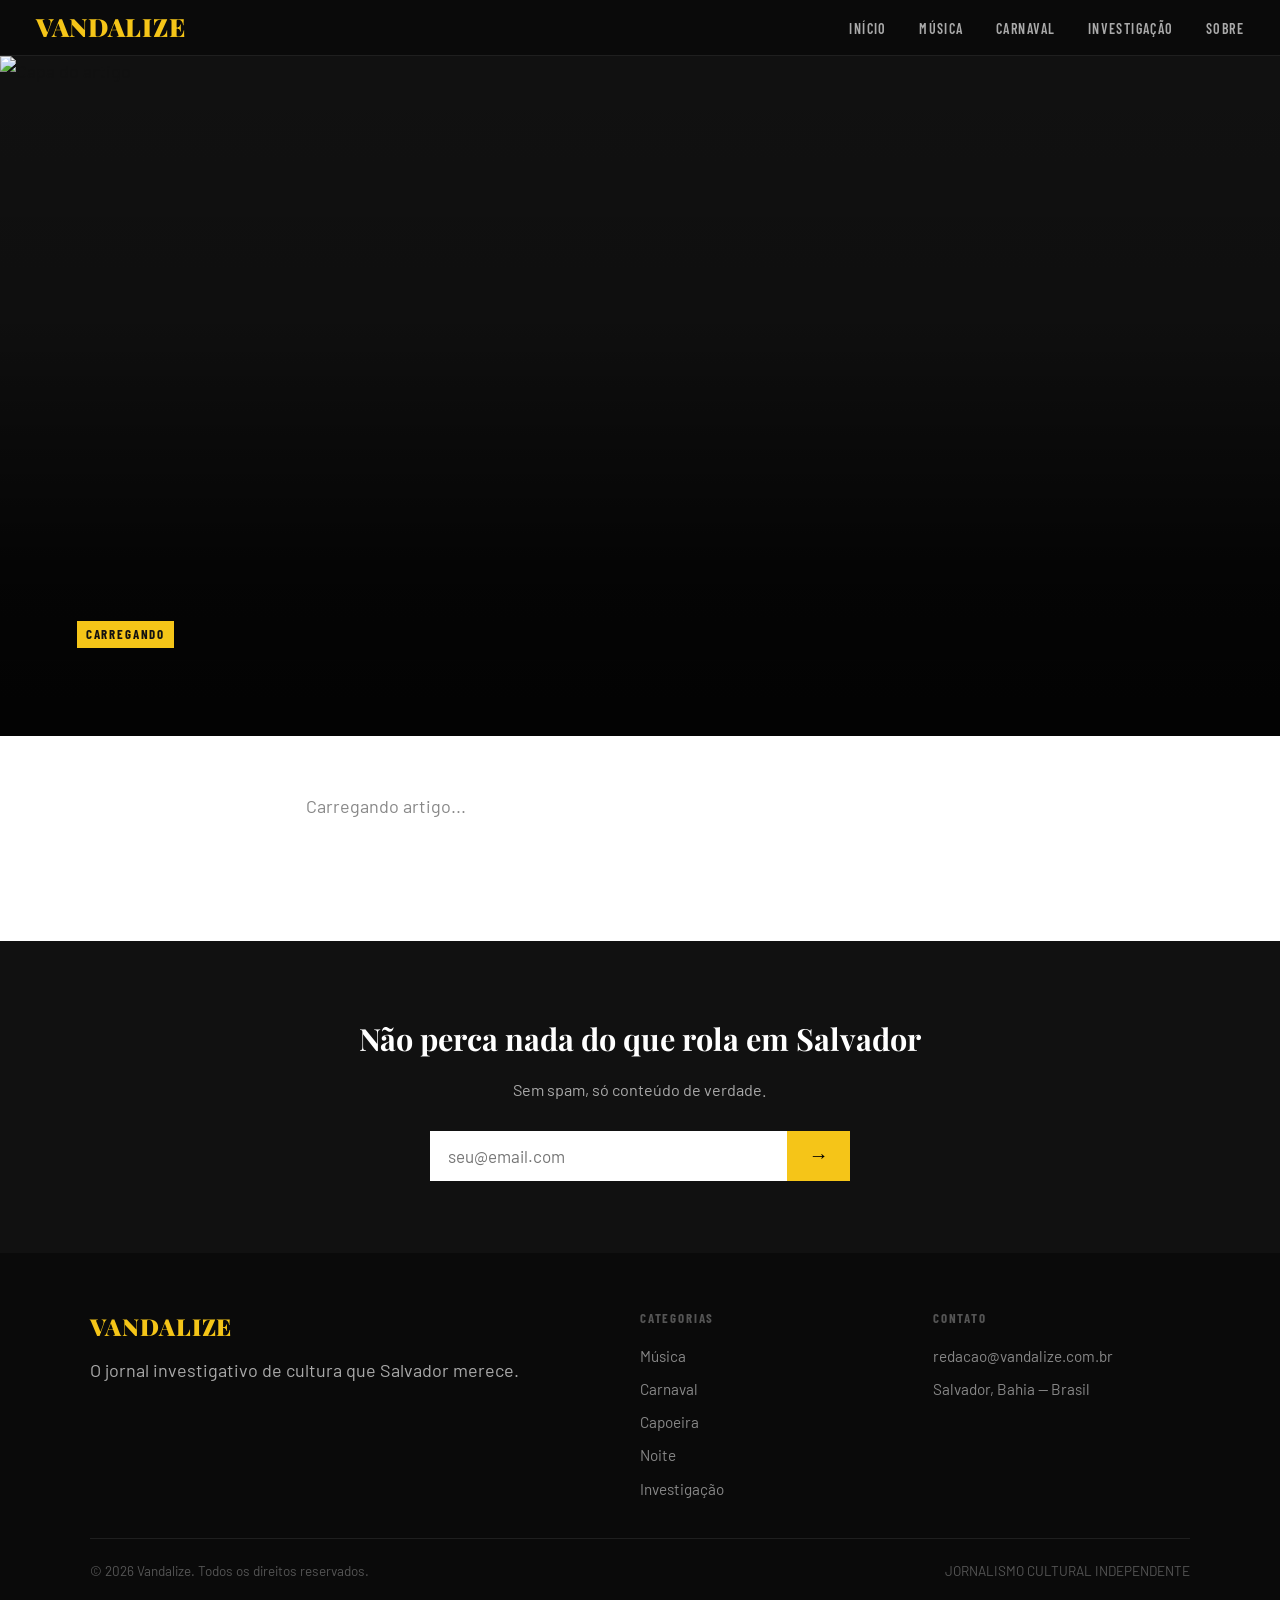
==== public/artigo.html @ 6b601dfa "v2" ====
<!DOCTYPE html>
<html lang="pt-BR">
<head>
  <meta charset="UTF-8" />
  <meta name="viewport" content="width=device-width, initial-scale=1.0" />
  <title>Artigo — Vandalize</title>
  <link href="https://fonts.googleapis.com/css2?family=Playfair+Display:ital,wght@0,700;0,900;1,700&family=Barlow+Condensed:wght@400;600;700&family=Barlow:wght@400;500&display=swap" rel="stylesheet">
  <style>
    :root { --gold: #f5c518; }
    *, *::before, *::after { box-sizing: border-box; margin: 0; padding: 0; }
    html, body {
      background: #fff;
      color: #111;
      font-family: 'Barlow', sans-serif;
      font-size: 18px;
      line-height: 1.7;
    }

    /* NAV */
    .nav {
      position: sticky; top: 0; z-index: 100;
      display: flex; align-items: center; justify-content: space-between;
      padding: 0 2rem; height: 56px;
      background: #0a0a0a; border-bottom: 1px solid #1f1f1f;
    }
    .nav-logo {
      font-family: 'Playfair Display', serif; font-weight: 900;
      font-size: 1.4rem; letter-spacing: .04em;
      color: var(--gold); text-decoration: none;
    }
    .nav-links { list-style: none; display: flex; gap: 1.8rem; }
    .nav-links a {
      font-family: 'Barlow Condensed', sans-serif;
      font-size: .78rem; font-weight: 600; letter-spacing: .1em;
      color: #aaa; text-decoration: none; transition: color .2s;
    }
    .nav-links a:hover { color: var(--gold); }

    /* HERO */
    .article-hero {
      position: relative; width: 100%;
      height: clamp(420px, 70vw, 680px);
      overflow: hidden; background: #111;
    }
    .article-hero img {
      width: 100%; height: 100%;
      object-fit: cover; object-position: center top; display: block;
    }
    .article-hero-overlay {
      position: absolute; inset: 0;
      background: linear-gradient(
        to bottom,
        rgba(0,0,0,0) 0%,
        rgba(0,0,0,.15) 40%,
        rgba(0,0,0,.72) 75%,
        rgba(0,0,0,.85) 100%
      );
    }
    .article-hero-content {
      position: absolute; bottom: 0; left: 0; right: 0;
      padding: 2.5rem clamp(1.2rem, 6vw, 5rem);
      max-width: 860px;
    }
    .tag {
      display: inline-block;
      font-family: 'Barlow Condensed', sans-serif;
      font-size: .72rem; font-weight: 700; letter-spacing: .14em;
      background: var(--gold); color: #111;
      padding: .2em .7em; margin-bottom: 1rem;
    }
    .article-title {
      font-family: 'Playfair Display', serif;
      font-size: clamp(2rem, 4.5vw, 3.4rem);
      font-weight: 900; line-height: 1.12; color: #fff;
      margin-bottom: 1rem; text-shadow: 0 2px 12px rgba(0,0,0,.3);
    }
    .article-subtitle {
      font-family: 'Barlow', sans-serif;
      font-size: clamp(.9rem, 1.4vw, 1.05rem);
      font-weight: 400; color: rgba(255,255,255,.82);
      line-height: 1.5; margin-bottom: 1.4rem; max-width: 640px;
    }
    .article-byline {
      display: flex; align-items: center; gap: 1.2rem;
      font-family: 'Barlow', sans-serif;
      font-size: .82rem; color: rgba(255,255,255,.65);
    }
    .article-byline strong { color: #fff; font-weight: 600; }

    /* BODY */
    .article-body {
      max-width: 740px; margin: 0 auto;
      padding: 3rem clamp(1rem, 6vw, 2rem) 5rem;
    }
    .article-body p   { margin-bottom: 1.6rem; color: #222; font-size: 1rem; line-height: 1.8; }
    .article-body h2  { font-family: 'Playfair Display', serif; font-size: 1.6rem; font-weight: 700; margin: 3rem 0 1rem; color: #111; }
    .article-body img { max-width: 100%; border-radius: 4px; margin: 1.5rem 0; }
    .article-body blockquote {
      border-left: 4px solid var(--gold); margin: 2rem 0;
      padding: .5rem 1.5rem; color: #444; font-style: italic;
    }

    /* NEWSLETTER */
    .section-newsletter { background: #111; padding: 4rem 2rem; }
    .newsletter-inner { max-width: 600px; margin: 0 auto; text-align: center; }
    .newsletter-title { font-family: 'Playfair Display', serif; font-size: 1.7rem; color: #fff; margin-bottom: .6rem; }
    .newsletter-sub   { font-size: .9rem; color: #aaa; margin-bottom: 1.5rem; }
    .newsletter-form  { display: flex; max-width: 420px; margin: 0 auto; }
    .newsletter-input { flex: 1; padding: .75rem 1rem; border: none; font-family: 'Barlow', sans-serif; font-size: .95rem; outline: none; }
    .newsletter-btn   { padding: .75rem 1.2rem; background: var(--gold); border: none; font-size: 1.1rem; cursor: pointer; transition: background .2s; }
    .newsletter-btn:hover { background: #e0b000; }

    /* FOOTER */
    .footer { background: #0a0a0a; color: #aaa; padding: 3rem 2rem 1.5rem; }
    .footer-inner {
      max-width: 1100px; margin: 0 auto;
      display: grid; grid-template-columns: 2fr 1fr 1fr;
      gap: 2rem; padding-bottom: 2rem;
      border-bottom: 1px solid #1f1f1f;
    }
    .footer-logo { font-family: 'Playfair Display', serif; font-weight: 900; font-size: 1.3rem; letter-spacing: .04em; color: var(--gold); display: block; margin-bottom: .5rem; }
    .footer-col  { display: flex; flex-direction: column; gap: .4rem; }
    .footer-col-title { font-family: 'Barlow Condensed', sans-serif; font-size: .72rem; font-weight: 700; letter-spacing: .14em; color: #555; margin-bottom: .4rem; }
    .footer-col a, .footer-col span { font-size: .85rem; color: #888; text-decoration: none; }
    .footer-col a:hover { color: var(--gold); }
    .footer-bottom { max-width: 1100px; margin: 1.2rem auto 0; display: flex; justify-content: space-between; font-size: .75rem; color: #555; }
  </style>
</head>
<body>

<nav class="nav">
  <a href="index.html" class="nav-logo">VANDALIZE</a>
  <ul class="nav-links">
    <li><a href="index.html">INÍCIO</a></li>
    <li><a href="index.html?cat=musica">MÚSICA</a></li>
    <li><a href="index.html?cat=carnaval">CARNAVAL</a></li>
    <li><a href="index.html?cat=investigacao">INVESTIGAÇÃO</a></li>
    <li><a href="sobre.html">SOBRE</a></li>
  </ul>
</nav>

<!-- HERO: preenchido pelo app.js via Firestore -->
<div class="article-hero">
  <img id="hero-img" src="" alt="Capa do artigo" />
  <div class="article-hero-overlay"></div>
  <div class="article-hero-content">
    <span class="tag" id="hero-tag">CARREGANDO</span>
    <h1 class="article-title" id="hero-titulo"></h1>
    <p class="article-subtitle" id="hero-subtitulo"></p>
    <div class="article-byline">
      <strong id="hero-autor"></strong>
      <span id="hero-data"></span>
      <span id="hero-leitura"></span>
    </div>
  </div>
</div>

<!-- CORPO DO ARTIGO: preenchido pelo app.js -->
<div class="article-body" id="artigo-body">
  <p style="color:#888">Carregando artigo...</p>
</div>

<section class="section-newsletter">
  <div class="newsletter-inner">
    <h3 class="newsletter-title">Não perca nada do que rola em Salvador</h3>
    <p class="newsletter-sub">Sem spam, só conteúdo de verdade.</p>
    <div class="newsletter-form">
      <input type="email" placeholder="seu@email.com" class="newsletter-input" />
      <button class="newsletter-btn">→</button>
    </div>
  </div>
</section>

<footer class="footer">
  <div class="footer-inner">
    <div>
      <span class="footer-logo">VANDALIZE</span>
      <p>O jornal investigativo de cultura que Salvador merece.</p>
    </div>
    <div class="footer-col">
      <p class="footer-col-title">CATEGORIAS</p>
      <a href="index.html?cat=musica">Música</a>
      <a href="index.html?cat=carnaval">Carnaval</a>
      <a href="index.html?cat=capoeira">Capoeira</a>
      <a href="index.html?cat=noite">Noite</a>
      <a href="index.html?cat=investigacao">Investigação</a>
    </div>
    <div class="footer-col">
      <p class="footer-col-title">CONTATO</p>
      <a href="mailto:redacao@vandalize.com.br">redacao@vandalize.com.br</a>
      <span>Salvador, Bahia — Brasil</span>
    </div>
  </div>
  <div class="footer-bottom">
    <span>© 2026 Vandalize. Todos os direitos reservados.</span>
    <span>JORNALISMO CULTURAL INDEPENDENTE</span>
  </div>
</footer>

<!-- Firebase: carrega artigo pelo slug da URL -->
<script type="module" src="src/app.js"></script>

</body>
</html>
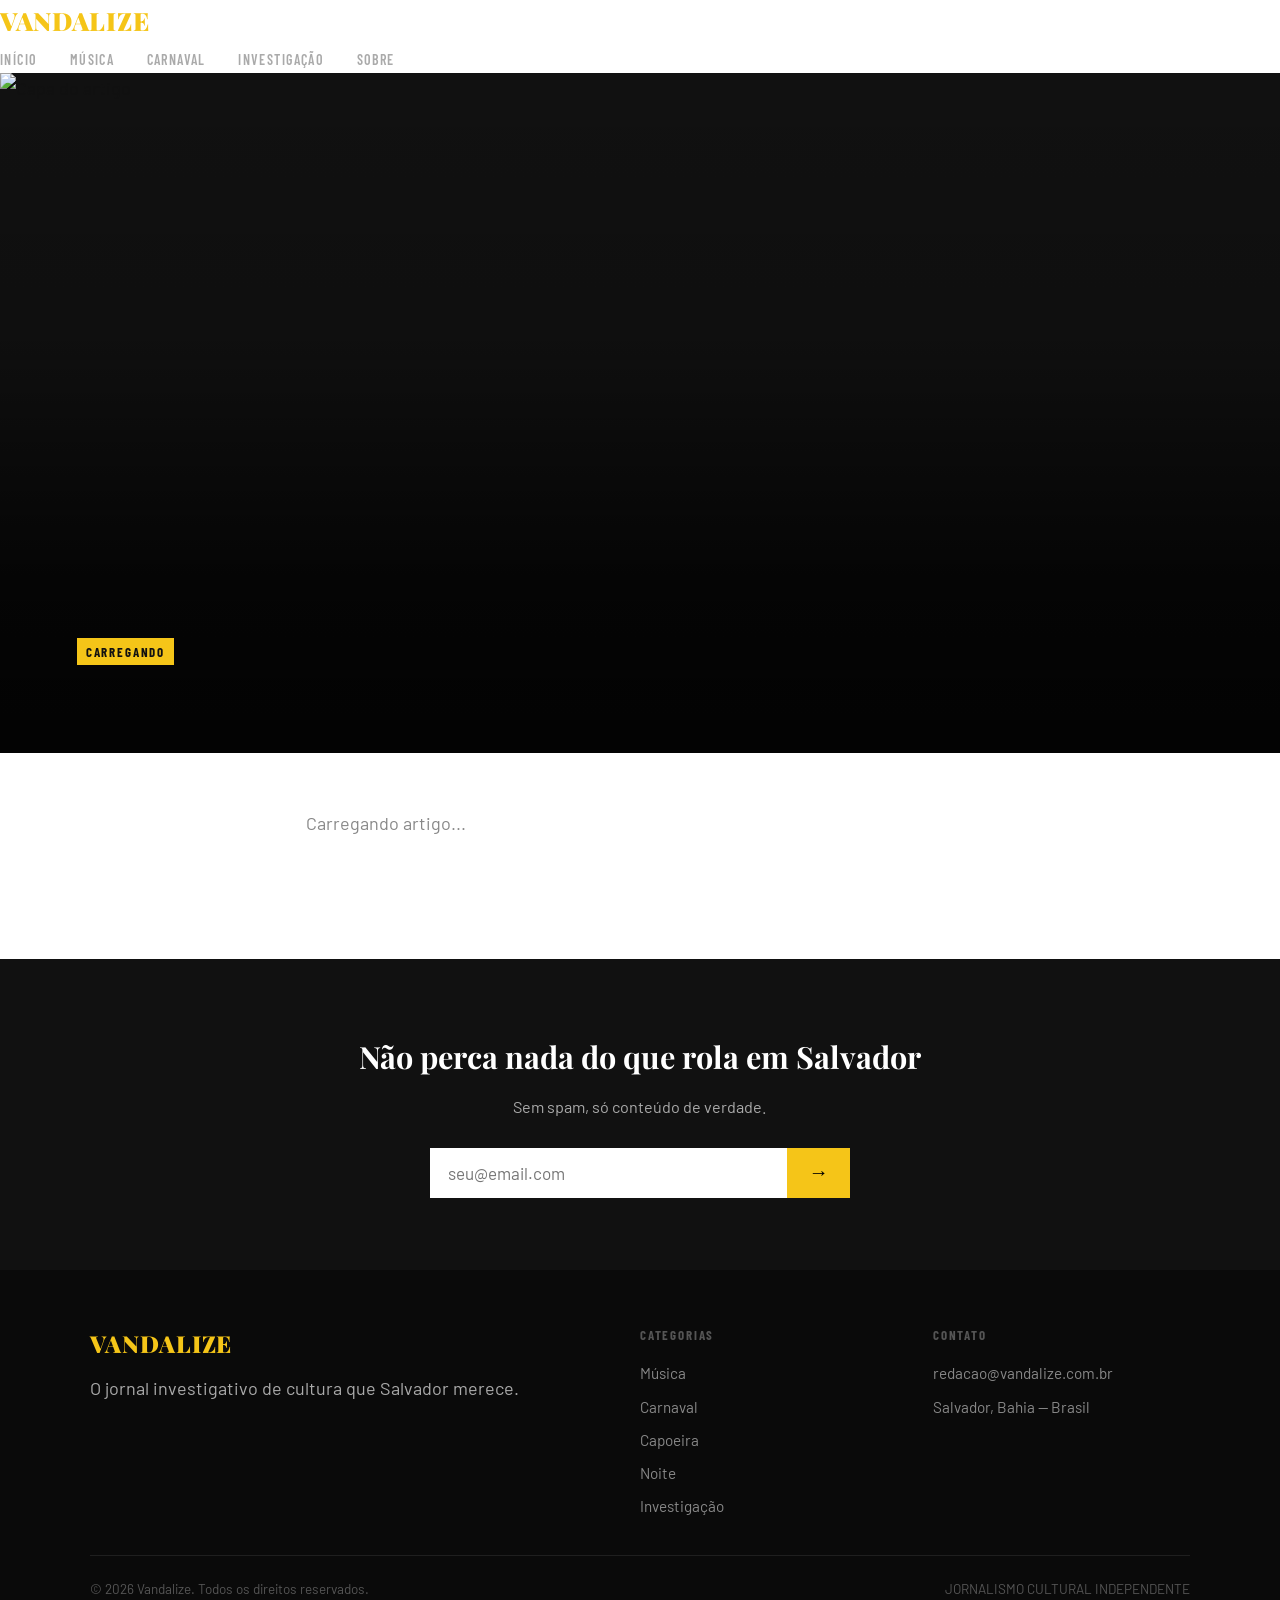
==== commit 9b47598b: "v3" ====
--- a/public/artigo.html
+++ b/public/artigo.html
@@ -16,13 +16,7 @@
       line-height: 1.7;
     }
 
-    /* NAV */
-    .nav {
-      position: sticky; top: 0; z-index: 100;
-      display: flex; align-items: center; justify-content: space-between;
-      padding: 0 2rem; height: 56px;
-      background: #0a0a0a; border-bottom: 1px solid #1f1f1f;
-    }
+  
     .nav-logo {
       font-family: 'Playfair Display', serif; font-weight: 900;
       font-size: 1.4rem; letter-spacing: .04em;
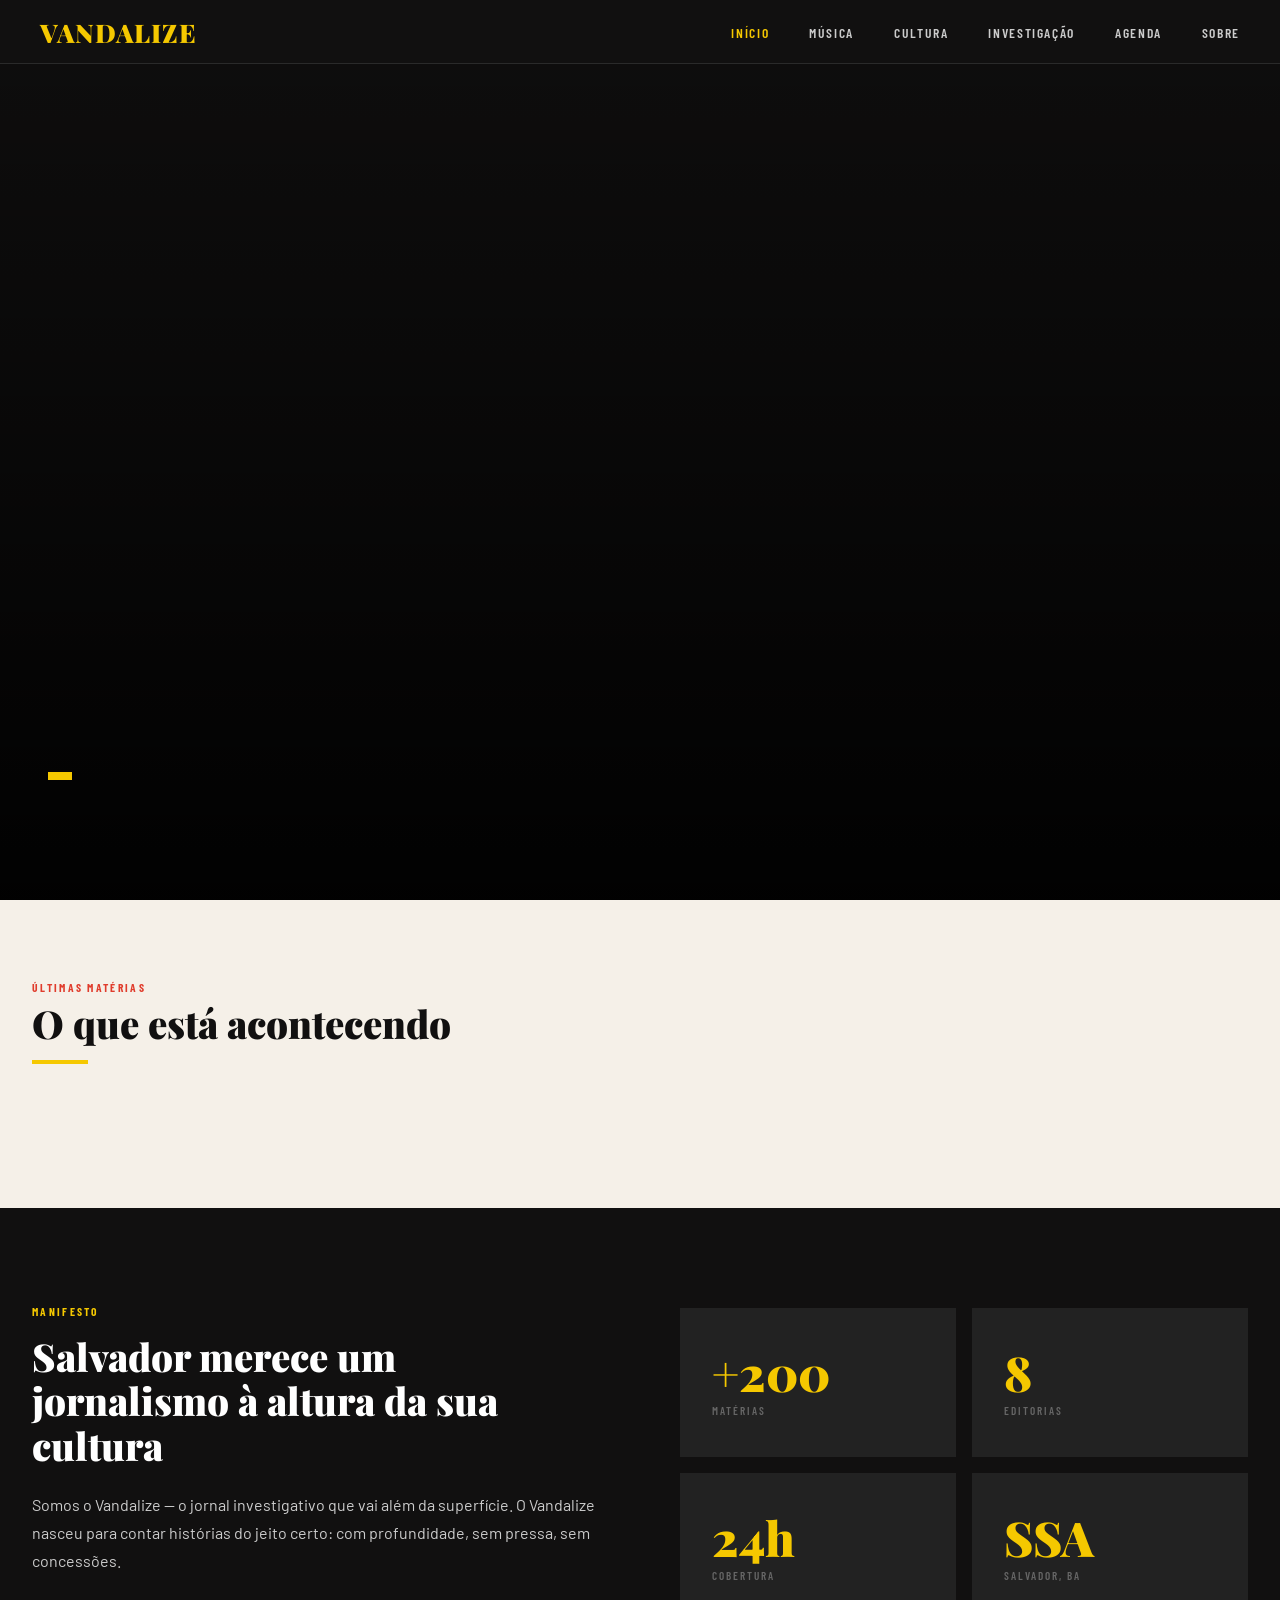
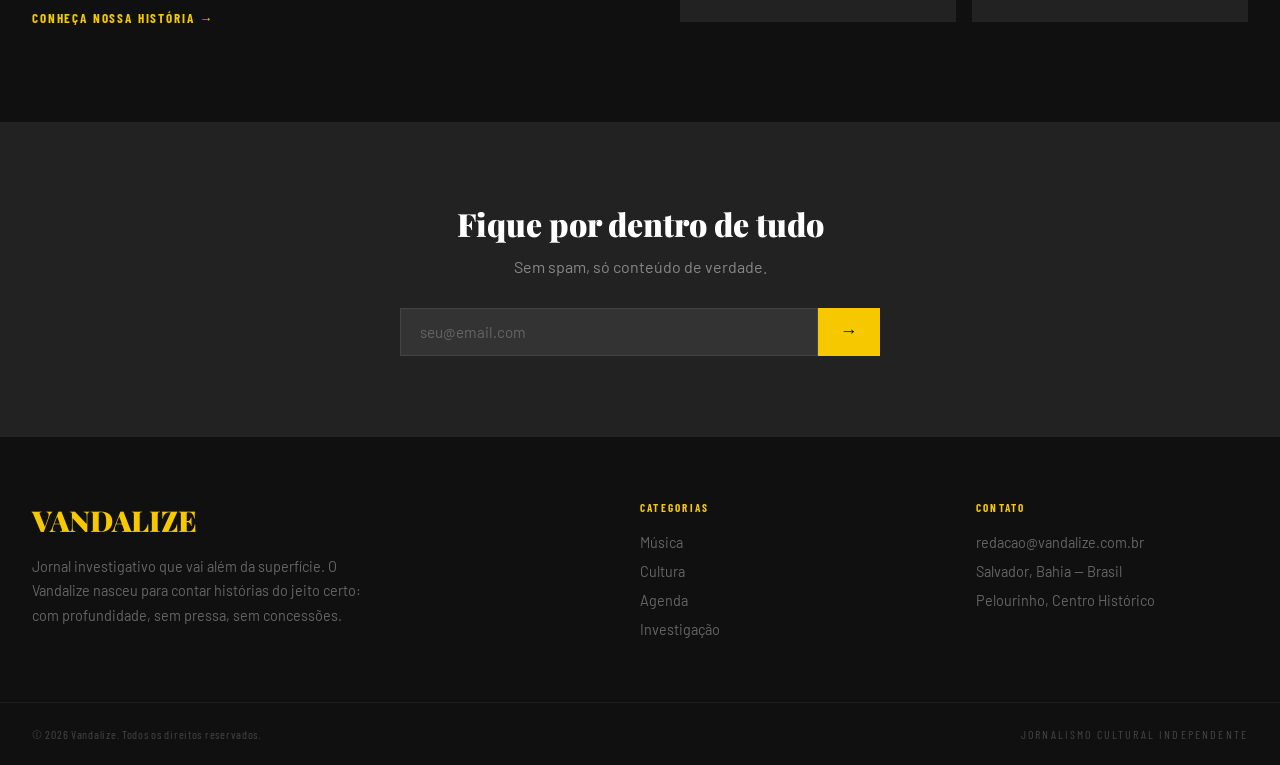
==== commit f3ee107d: "v4" ====
--- a/public/artigo.html
+++ b/public/artigo.html
@@ -1,194 +1,121 @@
-<!DOCTYPE html>
+<!DOCTYPE html> 
 <html lang="pt-BR">
 <head>
   <meta charset="UTF-8" />
   <meta name="viewport" content="width=device-width, initial-scale=1.0" />
-  <title>Artigo — Vandalize</title>
+  <title>Vandalize — Jornalismo Cultural Independente</title>
+  <link rel="stylesheet" href="src/style.css" />
+  <link rel="preconnect" href="https://fonts.googleapis.com">
   <link href="https://fonts.googleapis.com/css2?family=Playfair+Display:ital,wght@0,700;0,900;1,700&family=Barlow+Condensed:wght@400;600;700&family=Barlow:wght@400;500&display=swap" rel="stylesheet">
-  <style>
-    :root { --gold: #f5c518; }
-    *, *::before, *::after { box-sizing: border-box; margin: 0; padding: 0; }
-    html, body {
-      background: #fff;
-      color: #111;
-      font-family: 'Barlow', sans-serif;
-      font-size: 18px;
-      line-height: 1.7;
-    }
-
-  
-    .nav-logo {
-      font-family: 'Playfair Display', serif; font-weight: 900;
-      font-size: 1.4rem; letter-spacing: .04em;
-      color: var(--gold); text-decoration: none;
-    }
-    .nav-links { list-style: none; display: flex; gap: 1.8rem; }
-    .nav-links a {
-      font-family: 'Barlow Condensed', sans-serif;
-      font-size: .78rem; font-weight: 600; letter-spacing: .1em;
-      color: #aaa; text-decoration: none; transition: color .2s;
-    }
-    .nav-links a:hover { color: var(--gold); }
-
-    /* HERO */
-    .article-hero {
-      position: relative; width: 100%;
-      height: clamp(420px, 70vw, 680px);
-      overflow: hidden; background: #111;
-    }
-    .article-hero img {
-      width: 100%; height: 100%;
-      object-fit: cover; object-position: center top; display: block;
-    }
-    .article-hero-overlay {
-      position: absolute; inset: 0;
-      background: linear-gradient(
-        to bottom,
-        rgba(0,0,0,0) 0%,
-        rgba(0,0,0,.15) 40%,
-        rgba(0,0,0,.72) 75%,
-        rgba(0,0,0,.85) 100%
-      );
-    }
-    .article-hero-content {
-      position: absolute; bottom: 0; left: 0; right: 0;
-      padding: 2.5rem clamp(1.2rem, 6vw, 5rem);
-      max-width: 860px;
-    }
-    .tag {
-      display: inline-block;
-      font-family: 'Barlow Condensed', sans-serif;
-      font-size: .72rem; font-weight: 700; letter-spacing: .14em;
-      background: var(--gold); color: #111;
-      padding: .2em .7em; margin-bottom: 1rem;
-    }
-    .article-title {
-      font-family: 'Playfair Display', serif;
-      font-size: clamp(2rem, 4.5vw, 3.4rem);
-      font-weight: 900; line-height: 1.12; color: #fff;
-      margin-bottom: 1rem; text-shadow: 0 2px 12px rgba(0,0,0,.3);
-    }
-    .article-subtitle {
-      font-family: 'Barlow', sans-serif;
-      font-size: clamp(.9rem, 1.4vw, 1.05rem);
-      font-weight: 400; color: rgba(255,255,255,.82);
-      line-height: 1.5; margin-bottom: 1.4rem; max-width: 640px;
-    }
-    .article-byline {
-      display: flex; align-items: center; gap: 1.2rem;
-      font-family: 'Barlow', sans-serif;
-      font-size: .82rem; color: rgba(255,255,255,.65);
-    }
-    .article-byline strong { color: #fff; font-weight: 600; }
-
-    /* BODY */
-    .article-body {
-      max-width: 740px; margin: 0 auto;
-      padding: 3rem clamp(1rem, 6vw, 2rem) 5rem;
-    }
-    .article-body p   { margin-bottom: 1.6rem; color: #222; font-size: 1rem; line-height: 1.8; }
-    .article-body h2  { font-family: 'Playfair Display', serif; font-size: 1.6rem; font-weight: 700; margin: 3rem 0 1rem; color: #111; }
-    .article-body img { max-width: 100%; border-radius: 4px; margin: 1.5rem 0; }
-    .article-body blockquote {
-      border-left: 4px solid var(--gold); margin: 2rem 0;
-      padding: .5rem 1.5rem; color: #444; font-style: italic;
-    }
-
-    /* NEWSLETTER */
-    .section-newsletter { background: #111; padding: 4rem 2rem; }
-    .newsletter-inner { max-width: 600px; margin: 0 auto; text-align: center; }
-    .newsletter-title { font-family: 'Playfair Display', serif; font-size: 1.7rem; color: #fff; margin-bottom: .6rem; }
-    .newsletter-sub   { font-size: .9rem; color: #aaa; margin-bottom: 1.5rem; }
-    .newsletter-form  { display: flex; max-width: 420px; margin: 0 auto; }
-    .newsletter-input { flex: 1; padding: .75rem 1rem; border: none; font-family: 'Barlow', sans-serif; font-size: .95rem; outline: none; }
-    .newsletter-btn   { padding: .75rem 1.2rem; background: var(--gold); border: none; font-size: 1.1rem; cursor: pointer; transition: background .2s; }
-    .newsletter-btn:hover { background: #e0b000; }
-
-    /* FOOTER */
-    .footer { background: #0a0a0a; color: #aaa; padding: 3rem 2rem 1.5rem; }
-    .footer-inner {
-      max-width: 1100px; margin: 0 auto;
-      display: grid; grid-template-columns: 2fr 1fr 1fr;
-      gap: 2rem; padding-bottom: 2rem;
-      border-bottom: 1px solid #1f1f1f;
-    }
-    .footer-logo { font-family: 'Playfair Display', serif; font-weight: 900; font-size: 1.3rem; letter-spacing: .04em; color: var(--gold); display: block; margin-bottom: .5rem; }
-    .footer-col  { display: flex; flex-direction: column; gap: .4rem; }
-    .footer-col-title { font-family: 'Barlow Condensed', sans-serif; font-size: .72rem; font-weight: 700; letter-spacing: .14em; color: #555; margin-bottom: .4rem; }
-    .footer-col a, .footer-col span { font-size: .85rem; color: #888; text-decoration: none; }
-    .footer-col a:hover { color: var(--gold); }
-    .footer-bottom { max-width: 1100px; margin: 1.2rem auto 0; display: flex; justify-content: space-between; font-size: .75rem; color: #555; }
-  </style>
 </head>
 <body>
 
+<!-- NAV -->
 <nav class="nav">
   <a href="index.html" class="nav-logo">VANDALIZE</a>
   <ul class="nav-links">
-    <li><a href="index.html">INÍCIO</a></li>
-    <li><a href="index.html?cat=musica">MÚSICA</a></li>
-    <li><a href="index.html?cat=carnaval">CARNAVAL</a></li>
-    <li><a href="index.html?cat=investigacao">INVESTIGAÇÃO</a></li>
+    <li><a href="index.html" class="active">INÍCIO</a></li>
+    <li><a href="?cat=musica">MÚSICA</a></li>
+    <li><a href="?cat=cultura">CULTURA</a></li>
+    <li><a href="?cat=investigacao">INVESTIGAÇÃO</a></li>
+    <li><a href="?cat=agenda">AGENDA</a></li>
     <li><a href="sobre.html">SOBRE</a></li>
   </ul>
+
+  <button class="nav-hamburger" id="hamburger">&#9776;</button>
 </nav>
 
-<!-- HERO: preenchido pelo app.js via Firestore -->
-<div class="article-hero">
-  <img id="hero-img" src="" alt="Capa do artigo" />
+<!-- HERO -->
+
+<section class="article-hero-section" id="hero"> <div class="article-hero-img-wrap">
+    <img id="heroImg" src="" alt="Capa"> 
+  </div>
   <div class="article-hero-overlay"></div>
+  
   <div class="article-hero-content">
-    <span class="tag" id="hero-tag">CARREGANDO</span>
-    <h1 class="article-title" id="hero-titulo"></h1>
-    <p class="article-subtitle" id="hero-subtitulo"></p>
-    <div class="article-byline">
-      <strong id="hero-autor"></strong>
-      <span id="hero-data"></span>
-      <span id="hero-leitura"></span>
+    <span class="tag" id="heroTag"></span>
+    <h1 class="article-hero-title" id="heroTitle"></h1>
+    <p class="article-hero-subtitle" id="heroSubtitle"></p>
+  </div>
+</section>
+</section>
+
+<!-- ÚLTIMAS MATÉRIAS -->
+<section class="section-latest">
+  <div class="container">
+    <div class="section-header">
+      <p class="section-label">ÚLTIMAS MATÉRIAS</p>
+      <h2 class="section-title">O que está acontecendo</h2>
+      <div class="title-bar"></div>
     </div>
-  </div>
-</div>
-
-<!-- CORPO DO ARTIGO: preenchido pelo app.js -->
-<div class="article-body" id="artigo-body">
-  <p style="color:#888">Carregando artigo...</p>
-</div>
-
-<section class="section-newsletter">
-  <div class="newsletter-inner">
-    <h3 class="newsletter-title">Não perca nada do que rola em Salvador</h3>
-    <p class="newsletter-sub">Sem spam, só conteúdo de verdade.</p>
-    <div class="newsletter-form">
-      <input type="email" placeholder="seu@email.com" class="newsletter-input" />
-      <button class="newsletter-btn">→</button>
+    <div class="cards-grid" id="cardsGrid">
+      <!-- preenchido via JS -->
     </div>
   </div>
 </section>
 
+<!-- MANIFESTO -->
+<section class="section-manifesto">
+  <div class="container manifesto-inner">
+    <div class="manifesto-text">
+      <p class="section-label">MANIFESTO</p>
+      <h2 class="manifesto-title">Salvador merece um jornalismo à altura da sua cultura</h2>
+      <p class="manifesto-body">Somos o Vandalize — o jornal investigativo que vai além da superfície. O Vandalize nasceu para contar histórias do jeito certo: com profundidade, sem pressa, sem concessões.</p>
+      <a href="sobre.html" class="link-arrow">CONHEÇA NOSSA HISTÓRIA →</a>
+    </div>
+
+    <div class="manifesto-stats">
+      <div class="stat-card"><span class="stat-number">+200</span><span class="stat-label">MATÉRIAS</span></div>
+      <div class="stat-card"><span class="stat-number">8</span><span class="stat-label">EDITORIAS</span></div>
+      <div class="stat-card"><span class="stat-number">24h</span><span class="stat-label">COBERTURA</span></div>
+      <div class="stat-card"><span class="stat-number">SSA</span><span class="stat-label">SALVADOR, BA</span></div>
+    </div>
+  </div>
+</section>
+
+<!-- NEWSLETTER -->
+<section class="section-newsletter">
+  <div class="container newsletter-inner">
+    <h3 class="newsletter-title">Fique por dentro de tudo</h3>
+    <p class="newsletter-sub">Sem spam, só conteúdo de verdade.</p>
+    <div class="newsletter-form">
+      <input type="email" placeholder="seu@email.com" class="newsletter-input" id="nlEmail" />
+      <button class="newsletter-btn" id="nlBtn">→</button>
+    </div>
+  </div>
+</section>
+
+<!-- FOOTER -->
 <footer class="footer">
-  <div class="footer-inner">
-    <div>
+  <div class="container footer-inner">
+    <div class="footer-brand">
       <span class="footer-logo">VANDALIZE</span>
-      <p>O jornal investigativo de cultura que Salvador merece.</p>
+      <p>Jornal investigativo que vai além da superfície. 
+O Vandalize nasceu para contar histórias do jeito certo: com profundidade, sem pressa, sem concessões.</p>
     </div>
+
     <div class="footer-col">
       <p class="footer-col-title">CATEGORIAS</p>
-      <a href="index.html?cat=musica">Música</a>
-      <a href="index.html?cat=carnaval">Carnaval</a>
-      <a href="index.html?cat=capoeira">Capoeira</a>
-      <a href="index.html?cat=noite">Noite</a>
-      <a href="index.html?cat=investigacao">Investigação</a>
+      <a href="?cat=musica">Música</a>
+      <a href="?cat=cultura">Cultura</a>
+      <a href="?cat=agenda">Agenda</a>
+       <a href="?cat=investigacao">Investigação</a>
     </div>
+    
     <div class="footer-col">
       <p class="footer-col-title">CONTATO</p>
       <a href="mailto:redacao@vandalize.com.br">redacao@vandalize.com.br</a>
       <span>Salvador, Bahia — Brasil</span>
+      <span>Pelourinho, Centro Histórico</span>
     </div>
+
   </div>
+
   <div class="footer-bottom">
     <span>© 2026 Vandalize. Todos os direitos reservados.</span>
-    <span>JORNALISMO CULTURAL INDEPENDENTE</span>
+    <span class="footer-tagline">JORNALISMO CULTURAL INDEPENDENTE</span>
   </div>
+
 </footer>
 
 <!-- Firebase: carrega artigo pelo slug da URL -->
--- a/public/src/style.css
+++ b/public/src/style.css
@@ -0,0 +1,1032 @@
+/* ─── RESET & VARS ──────────────────────────────────────────────────────────── */
+*, *::before, *::after { box-sizing: border-box; margin: 0; padding: 0; }
+
+:root {
+  --gold:       #F5C800;
+  --gold-dark:  #C9A200;
+  --black:      #111010;
+  --dark:       #1A1A1A;
+  --dark2:      #222222;
+  --cream:      #F5F0E8;
+  --text-muted: #888;
+  --text-body:  #CCCCCC;
+  --red:        #E03C2C;
+  --font-display: 'Playfair Display', Georgia, serif;
+  --font-cond:    'Barlow Condensed', sans-serif;
+  --font-body:    'Barlow', sans-serif;
+}
+
+html { scroll-behavior: smooth; }
+
+body {
+  background: var(--black);
+  color: #fff;
+  font-family: var(--font-body);
+  overflow-x: hidden;
+}
+
+a { text-decoration: none; color: inherit; }
+img { display: block; max-width: 100%; }
+
+.container {
+  max-width: 1300px;
+  margin: 0 auto;
+  padding: 0 2rem;
+}
+
+/* ─── NAV ───────────────────────────────────────────────────────────────────── */
+.nav {
+  position: fixed;
+  top: 0; left: 0; right: 0;
+  z-index: 1000;
+  background: var(--black);
+  display: flex;
+  align-items: center;
+  justify-content: space-between;
+  padding: 0 2.5rem;
+  height: 64px;
+  border-bottom: 1px solid #2a2a2a;
+}
+
+.nav-logo {
+  font-family: var(--font-display);
+  font-weight: 900;
+  font-size: 1.6rem;
+  color: var(--gold);
+  letter-spacing: 0.04em;
+}
+
+.nav-links {
+  list-style: none;
+  display: flex;
+  gap: 2.5rem;
+}
+
+.nav-links a {
+  font-family: var(--font-cond);
+  font-size: 0.85rem;
+  font-weight: 600;
+  letter-spacing: 0.12em;
+  color: #ccc;
+  transition: color 0.2s;
+}
+
+.nav-links a:hover,
+.nav-links a.active { color: var(--gold); }
+
+.nav-hamburger {
+  display: none;
+  background: none;
+  border: none;
+  color: #fff;
+  font-size: 1.4rem;
+  cursor: pointer;
+  padding: 0.5rem;
+}
+
+/* ─── HERO (home) ───────────────────────────────────────────────────────────── */
+
+.hero {
+  opacity: 0;
+  transition: opacity 0.3s ease;
+}
+.hero.ready {
+  opacity: 1;
+}
+
+.hero-img-wrap {
+  position: absolute;
+  inset: 0;
+  overflow: hidden;
+}
+
+.hero-img {
+  width: 100%;
+  height: 100%;
+  object-fit: cover;
+  object-position: center top;
+}
+
+.hero-overlay {
+  position: absolute;
+  inset: 0;
+  background: linear-gradient(to top, rgba(0,0,0,.9) 0%, rgba(0,0,0,.3) 60%, transparent 100%);
+}
+
+.hero-content {
+  position: relative;
+  z-index: 2;
+  max-width: 780px;
+}
+
+.tag {
+  display: inline-block;
+  background: var(--gold);
+  color: var(--black);
+  font-family: var(--font-cond);
+  font-size: 0.72rem;
+  font-weight: 700;
+  letter-spacing: 0.14em;
+  padding: 0.25rem 0.75rem;
+  margin-bottom: 1rem;
+}
+
+.hero-title {
+  font-family: var(--font-display);
+  font-size: clamp(2rem, 4.5vw, 3.6rem);
+  font-weight: 900;
+  line-height: 1.1;
+  margin-bottom: 1.2rem;
+  color: #fff;
+}
+
+.hero-subtitle {
+  font-size: 1.05rem;
+  color: rgba(255,255,255,.75);
+  max-width: 620px;
+  line-height: 1.6;
+}
+
+/* Animações de entrada no hero */
+@keyframes fadeUp {
+  from { opacity: 0; transform: translateY(24px); }
+  to   { opacity: 1; transform: translateY(0); }
+}
+
+.hero-content .tag         { animation: fadeUp 0.6s ease 0.1s  both; }
+.hero-content .hero-title  { animation: fadeUp 0.6s ease 0.25s both; }
+.hero-content .hero-subtitle { animation: fadeUp 0.6s ease 0.4s both; }
+
+/* ─── ÚLTIMAS MATÉRIAS ──────────────────────────────────────────────────────── */
+.section-latest {
+  background: var(--cream);
+  color: var(--black);
+  padding: 5rem 0 6rem;
+}
+
+.section-header { margin-bottom: 3rem; }
+
+.section-label {
+  font-family: var(--font-cond);
+  font-size: 0.72rem;
+  font-weight: 700;
+  letter-spacing: 0.2em;
+  color: var(--red);
+  margin-bottom: 0.5rem;
+}
+
+.section-title {
+  font-family: var(--font-display);
+  font-size: 2.4rem;
+  font-weight: 900;
+  color: var(--black);
+  line-height: 1.1;
+}
+
+.title-bar {
+  width: 56px;
+  height: 4px;
+  background: var(--gold);
+  margin-top: 1rem;
+}
+
+.cards-grid {
+  display: grid;
+  grid-template-columns: repeat(3, 1fr);
+  gap: 2rem;
+}
+
+.card {
+  background: #fff;
+  cursor: pointer;
+  transition: transform 0.2s, box-shadow 0.2s;
+}
+
+.card:hover {
+  transform: translateY(-4px);
+  box-shadow: 0 12px 40px rgba(0,0,0,.15);
+}
+
+.card-img-wrap {
+  position: relative;
+  height: 280px;
+  overflow: hidden;
+}
+
+.card-img-wrap img {
+  width: 100%;
+  height: 100%;
+  object-fit: cover;
+  transition: transform 0.4s ease;
+}
+
+.card:hover .card-img-wrap img { transform: scale(1.04); }
+
+.card-tag {
+  position: absolute;
+  top: 12px; left: 12px;
+  background: var(--gold);
+  color: var(--black);
+  font-family: var(--font-cond);
+  font-size: 0.68rem;
+  font-weight: 700;
+  letter-spacing: 0.14em;
+  padding: 0.2rem 0.6rem;
+}
+
+.card-body { padding: 1.4rem; }
+
+.card-title {
+  font-family: var(--font-display);
+  font-size: 1.2rem;
+  font-weight: 700;
+  color: var(--black);
+  line-height: 1.3;
+  margin-bottom: 0.7rem;
+}
+
+.card-excerpt {
+  font-size: 0.88rem;
+  color: #555;
+  line-height: 1.6;
+  margin-bottom: 1rem;
+}
+
+.card-meta {
+  font-family: var(--font-cond);
+  font-size: 0.78rem;
+  color: #999;
+  display: flex;
+  align-items: center;
+  gap: 1rem;
+}
+
+.card-meta .dot { color: #ddd; }
+
+/* ─── ARTIGOS RELACIONADOS ──────────────────────────────────────────────────── */
+.section-relacionados {
+  background: var(--cream);
+  padding: 5rem 0;
+}
+
+.section-relacionados .section-title { color: var(--black); font-size: 1.8rem; }
+
+/* ─── MANIFESTO ─────────────────────────────────────────────────────────────── */
+.section-manifesto {
+  background: var(--black);
+  padding: 6rem 0;
+}
+
+.manifesto-inner {
+  display: grid;
+  grid-template-columns: 1fr 1fr;
+  gap: 5rem;
+  align-items: center;
+}
+
+.manifesto-text .section-label { color: var(--gold); margin-bottom: 1rem; }
+
+.manifesto-title {
+  font-family: var(--font-display);
+  font-size: clamp(2rem, 3vw, 2.8rem);
+  font-weight: 900;
+  color: #fff;
+  line-height: 1.15;
+  margin-bottom: 1.5rem;
+}
+
+.manifesto-body {
+  color: var(--text-body);
+  line-height: 1.75;
+  margin-bottom: 2rem;
+  font-size: 1rem;
+}
+
+.link-arrow {
+  font-family: var(--font-cond);
+  font-size: 0.82rem;
+  font-weight: 700;
+  letter-spacing: 0.14em;
+  color: var(--gold);
+  transition: letter-spacing 0.2s;
+}
+
+.link-arrow:hover { letter-spacing: 0.22em; }
+
+.manifesto-stats {
+  display: grid;
+  grid-template-columns: 1fr 1fr;
+  gap: 1rem;
+}
+
+.stat-card {
+  background: var(--dark2);
+  padding: 2.5rem 2rem;
+  display: flex;
+  flex-direction: column;
+  gap: 0.5rem;
+}
+
+.stat-number {
+  font-family: var(--font-display);
+  font-size: 3rem;
+  font-weight: 900;
+  color: var(--gold);
+  line-height: 1;
+}
+
+.stat-label {
+  font-family: var(--font-cond);
+  font-size: 0.7rem;
+  font-weight: 600;
+  letter-spacing: 0.18em;
+  color: #666;
+}
+
+/* ─── NEWSLETTER ────────────────────────────────────────────────────────────── */
+.section-newsletter {
+  background: var(--dark2);
+  padding: 5rem 0;
+  text-align: center;
+}
+
+.newsletter-title {
+  font-family: var(--font-display);
+  font-size: 2rem;
+  font-weight: 900;
+  color: #fff;
+  margin-bottom: 0.75rem;
+}
+
+.newsletter-sub {
+  color: var(--text-muted);
+  margin-bottom: 2rem;
+}
+
+.newsletter-form {
+  display: flex;
+  justify-content: center;
+  max-width: 480px;
+  margin: 0 auto;
+}
+
+.newsletter-input {
+  flex: 1;
+  background: #333;
+  border: 1px solid #444;
+  color: #fff;
+  padding: 0.85rem 1.2rem;
+  font-size: 0.95rem;
+  outline: none;
+  font-family: var(--font-body);
+}
+
+.newsletter-input::placeholder { color: #666; }
+
+.newsletter-btn {
+  background: var(--gold);
+  color: var(--black);
+  border: none;
+  padding: 0.85rem 1.4rem;
+  font-size: 1.1rem;
+  font-weight: 700;
+  cursor: pointer;
+  transition: background 0.2s;
+}
+
+.newsletter-btn:hover { background: var(--gold-dark); }
+
+/* ─── FOOTER ────────────────────────────────────────────────────────────────── */
+.footer {
+  background: var(--black);
+  border-top: 1px solid #222;
+}
+
+.footer-inner {
+  display: grid;
+  grid-template-columns: 2fr 1fr 1fr;
+  gap: 4rem;
+  padding: 4rem 2rem;
+}
+
+.footer-logo {
+  font-family: var(--font-display);
+  font-weight: 900;
+  font-size: 1.8rem;
+  color: var(--gold);
+  display: block;
+  margin-bottom: 1rem;
+}
+
+.footer-brand p {
+  color: #666;
+  font-size: 0.9rem;
+  line-height: 1.7;
+  max-width: 340px;
+}
+
+.footer-col { display: flex; flex-direction: column; gap: 0.75rem; }
+
+.footer-col-title {
+  font-family: var(--font-cond);
+  font-size: 0.7rem;
+  font-weight: 700;
+  letter-spacing: 0.2em;
+  color: var(--gold);
+  margin-bottom: 0.5rem;
+}
+
+.footer-col a, .footer-col span {
+  color: #666;
+  font-size: 0.9rem;
+  transition: color 0.2s;
+}
+
+.footer-col a:hover { color: #fff; }
+
+.footer-bottom {
+  border-top: 1px solid #1e1e1e;
+  padding: 1.5rem 2rem;
+  max-width: 1300px;
+  margin: 0 auto;
+  display: flex;
+  justify-content: space-between;
+  align-items: center;
+}
+
+.footer-bottom span {
+  font-family: var(--font-cond);
+  font-size: 0.75rem;
+  color: #444;
+  letter-spacing: 0.06em;
+}
+
+.footer-tagline { letter-spacing: 0.18em !important; }
+
+/* ─── ARTICLE HERO ──────────────────────────────────────────────────────────── */
+.article-hero-section {
+  position: relative;
+  height: 100vh;
+  min-height: 620px;
+  display: flex;
+  align-items: flex-end;
+}
+
+.article-hero-img-wrap {
+  position: absolute;
+  inset: 0;
+  overflow: hidden;
+}
+
+.article-hero-img-wrap img {
+  width: 100%;
+  height: 100%;
+  object-fit: cover;
+  object-position: center top;
+}
+
+.article-hero-overlay {
+  position: absolute;
+  inset: 0;
+  background: linear-gradient(
+    to top,
+    rgba(0,0,0,.92) 0%,
+    rgba(0,0,0,.55) 45%,
+    rgba(0,0,0,.15) 100%
+  );
+}
+
+.article-hero-content {
+  position: relative;
+  z-index: 2;
+  width: 100%;
+  max-width: 880px;
+  padding: 0 3rem 4.5rem;
+}
+
+.article-back {
+  display: inline-block;
+  font-family: var(--font-cond);
+  font-size: 0.78rem;
+  font-weight: 600;
+  letter-spacing: 0.1em;
+  color: rgba(255,255,255,.55);
+  margin-bottom: 1.4rem;
+  transition: color 0.2s;
+}
+
+.article-back:hover { color: var(--gold); }
+
+.article-hero-title {
+  font-family: var(--font-display);
+  font-size: clamp(2rem, 4.5vw, 3.8rem);
+  font-weight: 900;
+  color: #fff;
+  line-height: 1.08;
+  margin: 1rem 0 1.2rem;
+  text-shadow: 0 2px 20px rgba(0,0,0,.5);
+}
+
+.article-hero-subtitle {
+  font-size: 1.1rem;
+  color: rgba(255,255,255,.78);
+  line-height: 1.65;
+  max-width: 700px;
+  margin-bottom: 1.8rem;
+}
+
+.article-hero-byline {
+  font-family: var(--font-cond);
+  font-size: 0.85rem;
+  letter-spacing: 0.06em;
+  color: rgba(255,255,255,.5);
+  display: flex;
+  align-items: center;
+  gap: 1.2rem;
+  flex-wrap: wrap;
+}
+
+.article-hero-byline strong {
+  color: rgba(255,255,255,.9);
+  font-weight: 600;
+}
+
+.article-hero-byline .byline-sep {
+  color: rgba(255,255,255,.2);
+}
+
+/* Animações de entrada no hero do artigo */
+.article-hero-content .tag                  { animation: fadeUp 0.6s ease 0.1s  both; }
+.article-hero-content .article-back         { animation: fadeUp 0.6s ease 0.05s both; }
+.article-hero-content .article-hero-title   { animation: fadeUp 0.6s ease 0.25s both; }
+.article-hero-content .article-hero-subtitle{ animation: fadeUp 0.6s ease 0.4s  both; }
+.article-hero-content .article-hero-byline  { animation: fadeUp 0.6s ease 0.55s both; }
+
+/* ─── ARTICLE BODY ──────────────────────────────────────────────────────────── */
+.article-body {
+  max-width: 780px;
+  margin: 0 auto;
+  padding: 4rem 2rem 6rem;
+  background: #fff;
+  color: #1a1a1a;
+}
+
+.article-body p {
+  font-size: 1.08rem;
+  line-height: 1.85;
+  margin-bottom: 1.5rem;
+  color: #2a2a2a;
+}
+
+.article-body h2 {
+  font-family: var(--font-display);
+  font-size: 1.7rem;
+  font-weight: 700;
+  margin: 3rem 0 1rem;
+  color: #111;
+  border-left: 4px solid var(--gold);
+  padding-left: 1rem;
+}
+
+.article-body h3 {
+  font-family: var(--font-display);
+  font-size: 1.3rem;
+  font-weight: 700;
+  margin: 2rem 0 0.75rem;
+  color: #111;
+}
+
+.article-body blockquote {
+  border-left: 4px solid var(--gold);
+  margin: 2rem 0;
+  padding: 1rem 1.5rem;
+  background: #f9f9f9;
+  font-style: italic;
+  font-size: 1.1rem;
+  color: #444;
+}
+
+.article-body a {
+  color: var(--red);
+  text-decoration: underline;
+}
+
+/* ─── ADMIN ─────────────────────────────────────────────────────────────────── */
+.admin-body {
+  background: #0f0f0f;
+  min-height: 100vh;
+  font-family: var(--font-body);
+}
+
+.admin-layout {
+  display: grid;
+  grid-template-columns: 240px 1fr;
+  min-height: 100vh;
+}
+
+.admin-sidebar {
+  background: #161616;
+  border-right: 1px solid #222;
+  padding: 2rem 0;
+  position: fixed;
+  width: 240px;
+  height: 100vh;
+  overflow-y: auto;
+}
+
+.admin-sidebar-logo {
+  font-family: var(--font-display);
+  font-weight: 900;
+  font-size: 1.3rem;
+  color: var(--gold);
+  padding: 0 1.5rem 2rem;
+  display: block;
+  border-bottom: 1px solid #222;
+  margin-bottom: 1.5rem;
+}
+
+.admin-nav-item {
+  display: flex;
+  align-items: center;
+  gap: 0.75rem;
+  padding: 0.75rem 1.5rem;
+  color: #888;
+  font-size: 0.9rem;
+  font-weight: 500;
+  cursor: pointer;
+  transition: all 0.15s;
+  border-left: 3px solid transparent;
+}
+
+.admin-nav-item:hover { color: #fff; background: #1e1e1e; }
+.admin-nav-item.active { color: var(--gold); border-left-color: var(--gold); background: #1e1e1e; }
+.admin-nav-item .icon { font-size: 1rem; width: 1.2rem; }
+
+.admin-main {
+  margin-left: 240px;
+  padding: 2.5rem;
+  min-height: 100vh;
+}
+
+.admin-topbar {
+  display: flex;
+  justify-content: space-between;
+  align-items: center;
+  margin-bottom: 2.5rem;
+}
+
+.admin-topbar h1 {
+  font-family: var(--font-display);
+  font-size: 1.7rem;
+  font-weight: 900;
+  color: #fff;
+}
+
+.btn {
+  display: inline-flex;
+  align-items: center;
+  gap: 0.5rem;
+  padding: 0.65rem 1.3rem;
+  font-family: var(--font-cond);
+  font-size: 0.85rem;
+  font-weight: 700;
+  letter-spacing: 0.1em;
+  cursor: pointer;
+  border: none;
+  transition: all 0.15s;
+}
+
+.btn-primary { background: var(--gold); color: var(--black); }
+.btn-primary:hover { background: var(--gold-dark); }
+.btn-secondary { background: #2a2a2a; color: #ccc; }
+.btn-secondary:hover { background: #333; color: #fff; }
+.btn-danger { background: #3a1a1a; color: var(--red); }
+.btn-danger:hover { background: var(--red); color: #fff; }
+
+.admin-card {
+  background: #161616;
+  border: 1px solid #222;
+  padding: 1.5rem;
+  margin-bottom: 1.5rem;
+}
+
+.admin-card-title {
+  font-family: var(--font-cond);
+  font-size: 0.72rem;
+  font-weight: 700;
+  letter-spacing: 0.2em;
+  color: var(--gold);
+  margin-bottom: 1.2rem;
+}
+
+.stats-row {
+  display: grid;
+  grid-template-columns: repeat(4, 1fr);
+  gap: 1rem;
+  margin-bottom: 2rem;
+}
+
+.stat-mini {
+  background: #161616;
+  border: 1px solid #222;
+  padding: 1.5rem;
+}
+
+.stat-mini-num {
+  font-family: var(--font-display);
+  font-size: 2rem;
+  font-weight: 900;
+  color: var(--gold);
+}
+
+.stat-mini-label {
+  font-family: var(--font-cond);
+  font-size: 0.7rem;
+  letter-spacing: 0.15em;
+  color: #555;
+  margin-top: 0.3rem;
+}
+
+.admin-table { width: 100%; border-collapse: collapse; }
+.admin-table th {
+  font-family: var(--font-cond);
+  font-size: 0.7rem;
+  font-weight: 700;
+  letter-spacing: 0.15em;
+  color: #555;
+  text-align: left;
+  padding: 0.75rem 1rem;
+  border-bottom: 1px solid #222;
+}
+
+.admin-table td {
+  padding: 1rem;
+  border-bottom: 1px solid #1a1a1a;
+  font-size: 0.88rem;
+  color: #bbb;
+  vertical-align: middle;
+}
+
+.admin-table tr:hover td { background: #1a1a1a; }
+
+.table-title { color: #fff; font-weight: 500; max-width: 300px; }
+.table-tag {
+  display: inline-block;
+  background: rgba(245,200,0,.15);
+  color: var(--gold);
+  font-family: var(--font-cond);
+  font-size: 0.68rem;
+  font-weight: 700;
+  letter-spacing: 0.12em;
+  padding: 0.2rem 0.6rem;
+}
+
+.status-dot {
+  display: inline-flex;
+  align-items: center;
+  gap: 0.4rem;
+  font-size: 0.8rem;
+}
+
+.status-dot::before {
+  content: '';
+  width: 6px;
+  height: 6px;
+  border-radius: 50%;
+}
+
+.status-published .status-dot::before { background: #4caf50; }
+.status-draft .status-dot::before { background: #888; }
+
+.table-actions { display: flex; gap: 0.5rem; }
+
+.form-grid {
+  display: grid;
+  grid-template-columns: 1fr 1fr;
+  gap: 1.5rem;
+}
+
+.form-group { display: flex; flex-direction: column; gap: 0.5rem; }
+.form-group.full { grid-column: 1 / -1; }
+
+.form-label {
+  font-family: var(--font-cond);
+  font-size: 0.72rem;
+  font-weight: 700;
+  letter-spacing: 0.15em;
+  color: #666;
+}
+
+.form-input, .form-select, .form-textarea {
+  background: #1e1e1e;
+  border: 1px solid #2a2a2a;
+  color: #fff;
+  padding: 0.75rem 1rem;
+  font-size: 0.9rem;
+  font-family: var(--font-body);
+  outline: none;
+  transition: border-color 0.15s;
+  width: 100%;
+}
+
+.form-input:focus,
+.form-select:focus,
+.form-textarea:focus { border-color: var(--gold); }
+
+.form-textarea { resize: vertical; min-height: 120px; }
+.form-select option { background: #1e1e1e; }
+
+.upload-zone {
+  border: 2px dashed #333;
+  padding: 2rem;
+  text-align: center;
+  cursor: pointer;
+  transition: all 0.2s;
+  position: relative;
+}
+
+.upload-zone:hover, .upload-zone.drag-over {
+  border-color: var(--gold);
+  background: rgba(245,200,0,.04);
+}
+
+.upload-zone input[type="file"] {
+  position: absolute;
+  inset: 0;
+  opacity: 0;
+  cursor: pointer;
+}
+
+.upload-zone-icon { font-size: 2rem; margin-bottom: 0.5rem; color: #444; }
+.upload-zone-text { color: #666; font-size: 0.9rem; }
+.upload-zone-text span { color: var(--gold); }
+
+.images-grid {
+  display: grid;
+  grid-template-columns: repeat(4, 1fr);
+  gap: 1rem;
+  margin-top: 1.5rem;
+}
+
+.image-item {
+  position: relative;
+  aspect-ratio: 1;
+  overflow: hidden;
+  background: #1a1a1a;
+  cursor: pointer;
+  border: 2px solid transparent;
+  transition: border-color 0.2s;
+}
+
+.image-item:hover { border-color: var(--gold); }
+.image-item.selected { border-color: var(--gold); }
+.image-item img { width: 100%; height: 100%; object-fit: cover; }
+
+.image-item-del {
+  position: absolute;
+  top: 4px; right: 4px;
+  background: rgba(0,0,0,.7);
+  color: #fff;
+  border: none;
+  width: 24px; height: 24px;
+  cursor: pointer;
+  font-size: 0.75rem;
+  display: none;
+  align-items: center;
+  justify-content: center;
+}
+
+.image-item:hover .image-item-del { display: flex; }
+
+.editor-toolbar {
+  background: #1a1a1a;
+  border: 1px solid #2a2a2a;
+  border-bottom: none;
+  padding: 0.5rem;
+  display: flex;
+  gap: 0.25rem;
+  flex-wrap: wrap;
+}
+
+.editor-btn {
+  background: none;
+  border: none;
+  color: #888;
+  padding: 0.3rem 0.5rem;
+  cursor: pointer;
+  font-size: 0.8rem;
+  font-weight: 700;
+  transition: all 0.15s;
+}
+
+.editor-btn:hover { color: #fff; background: #2a2a2a; }
+
+.editor-area {
+  background: #1e1e1e;
+  border: 1px solid #2a2a2a;
+  color: #fff;
+  padding: 1rem;
+  font-size: 0.92rem;
+  font-family: var(--font-body);
+  min-height: 300px;
+  outline: none;
+  line-height: 1.7;
+}
+
+.editor-area:focus { border-color: var(--gold); }
+
+.login-wrap {
+  min-height: 100vh;
+  display: flex;
+  align-items: center;
+  justify-content: center;
+  background: var(--black);
+}
+
+.login-box {
+  background: #161616;
+  border: 1px solid #222;
+  padding: 3rem;
+  width: 100%;
+  max-width: 400px;
+}
+
+.login-logo {
+  font-family: var(--font-display);
+  font-weight: 900;
+  font-size: 2rem;
+  color: var(--gold);
+  text-align: center;
+  margin-bottom: 0.5rem;
+}
+
+.login-sub {
+  text-align: center;
+  color: #555;
+  font-size: 0.82rem;
+  letter-spacing: 0.1em;
+  font-family: var(--font-cond);
+  margin-bottom: 2.5rem;
+}
+
+.panel-section { display: none; }
+.panel-section.active { display: block; }
+
+/* ─── TOAST ─────────────────────────────────────────────────────────────────── */
+.toast {
+  position: fixed;
+  bottom: 2rem; right: 2rem;
+  background: #1e1e1e;
+  border-left: 3px solid var(--gold);
+  color: #fff;
+  padding: 1rem 1.5rem;
+  font-size: 0.88rem;
+  z-index: 9999;
+  transform: translateX(120%);
+  transition: transform 0.3s ease;
+}
+
+.toast.show { transform: translateX(0); }
+.toast.error { border-left-color: var(--red); }
+
+/* ─── RESPONSIVE ────────────────────────────────────────────────────────────── */
+@media (max-width: 1024px) {
+  .cards-grid { grid-template-columns: repeat(2, 1fr); }
+  .manifesto-inner { grid-template-columns: 1fr; gap: 3rem; }
+  .admin-layout { grid-template-columns: 1fr; }
+  .admin-sidebar { position: static; width: 100%; height: auto; }
+  .admin-main { margin-left: 0; }
+  .stats-row { grid-template-columns: repeat(2, 1fr); }
+  .form-grid { grid-template-columns: 1fr; }
+}
+
+@media (max-width: 768px) {
+  .nav-links { display: none; }
+  .nav-hamburger { display: block; }
+
+  /* Menu mobile aberto */
+  .nav-links.open {
+    display: flex;
+    flex-direction: column;
+    position: fixed;
+    top: 64px;
+    left: 0; right: 0;
+    background: var(--black);
+    border-top: 1px solid #222;
+    padding: 1.5rem 2rem 2rem;
+    gap: 1.5rem;
+    z-index: 999;
+  }
+
+  .nav-links.open a { font-size: 1rem; }
+
+  .hero { padding-left: 1.5rem; padding-bottom: 3rem; }
+  .cards-grid { grid-template-columns: 1fr; }
+  .footer-inner { grid-template-columns: 1fr; gap: 2rem; }
+  .images-grid { grid-template-columns: repeat(2, 1fr); }
+  .footer-bottom { flex-direction: column; gap: 0.5rem; text-align: center; }
+
+  .article-hero-content { padding: 0 1.5rem 3rem; }
+  .article-hero-title { font-size: clamp(1.7rem, 6vw, 2.4rem); }
+  .article-hero-subtitle { font-size: 0.98rem; }
+}
